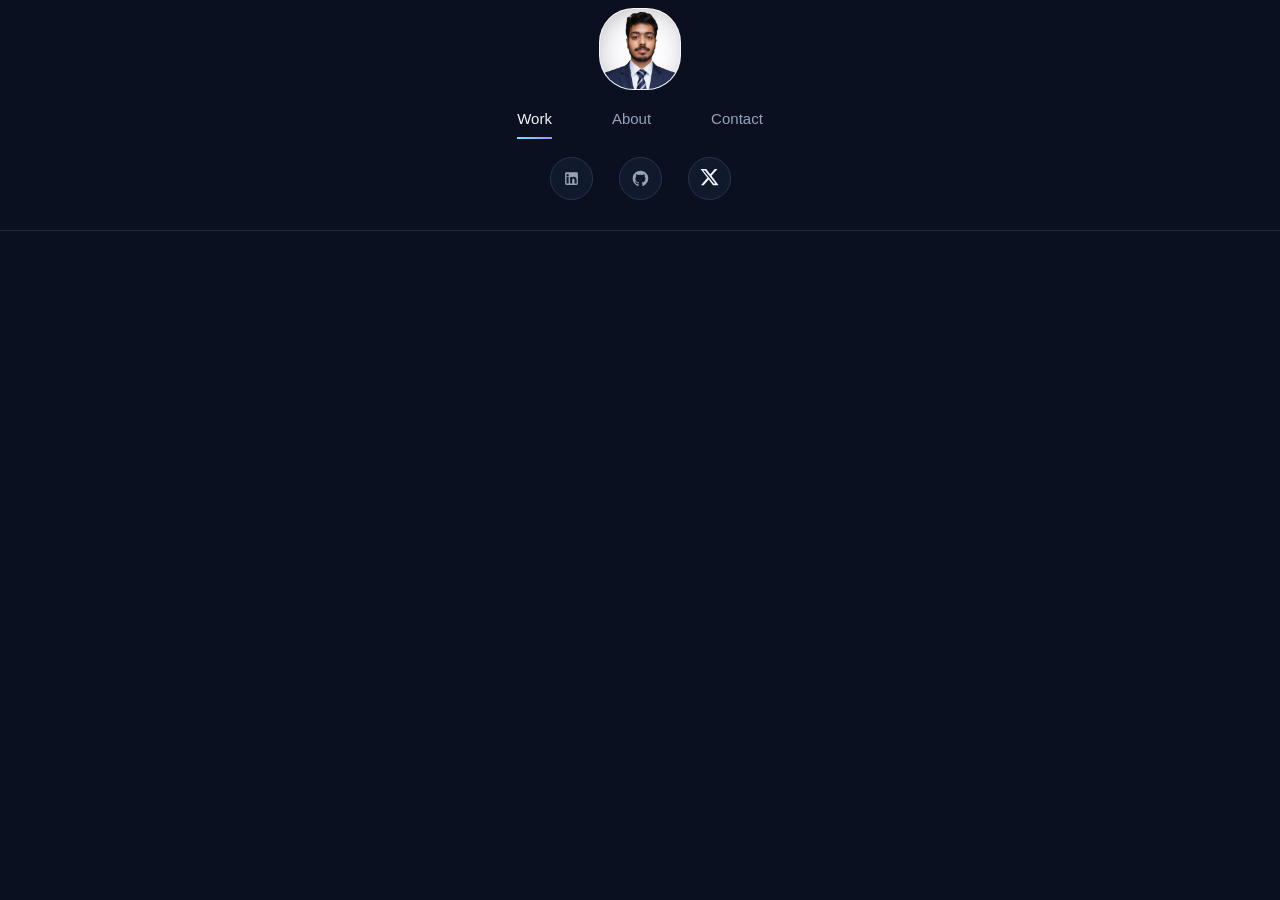
==== Portfolio/index.html @ a5d8238b "Add files via upload" ====
<!DOCTYPE html>
<html lang="en">

<head>
  <meta charset="UTF-8" />
  <meta name="viewport" content="width=device-width, initial-scale=1.0" />
  <meta name="description" content="Minimal personal portfolio navigation" />
  <title>Portfolio Navbar</title>
  <link rel="stylesheet" href="style.css" />
  <link rel="stylesheet" href="header.css">
<script src="header-loader.js" defer></script>
</head>

<body>
  <div id="site-header"></div>
</body>

</html>
---- Portfolio/style.css ----
/* ============================================
   PORTFOLIO DESIGN SYSTEM
   Deep Navy + Electric Cyan + Violet
   ============================================ */

:root {
  --page-bg: #0B1020;
  --card-bg: #151D33;
  --text: #F1F5F9;
  --muted: #94A3B8;
  --accent: #67E8F9;
  --accent-violet: #A78BFA;
  --border: rgba(148, 163, 184, 0.18);
  --font: Georgia, "Times New Roman", serif;
  --nav-glass: rgba(11, 16, 32, 0.88);
}

/* ============================================
   GLOBAL RESET
   ============================================ */

*,
*::before,
*::after {
  box-sizing: border-box;
}

html {
  scroll-behavior: smooth;
  scroll-padding-top: 30px;
}

body {
  margin: 0;
  min-height: 100vh;
  background: var(--page-bg);
  color: var(--text);
  font-family: var(--font);
  line-height: 1.6;
  overflow-x: hidden;
}

/* Selection color */

::selection {
  background: rgba(103, 232, 249, 0.25);
  color: #FFFFFF;
}

/* Images */

img,
svg {
  max-width: 100%;
}

/* ============================================
   SITE NAVIGATION HEADER
   ============================================ */

.site-header {
  position: relative;
  z-index: 100;

  display: flex;
  flex-direction: column;
  align-items: center;

  width: 100%;
  min-height: 50px;
  padding: 22px 24px 30px;

  background: var(--nav-glass);
  border-bottom: 1px solid var(--border);

  backdrop-filter: blur(18px);
  -webkit-backdrop-filter: blur(18px);
}

/* Logo */

.brand {
  display: block;
  width: 100px;
  height: 82px;
  margin-bottom: 18px;
  flex-shrink: 0;
}

.brand img {
  display: block;
  width: 100%;
  height: 100%;
  object-fit: contain;
  border-radius: 50%;

  transition:
    transform 0.3s ease,
    filter 0.3s ease;
}

.brand:hover img {
  transform: scale(1.05);
  filter: drop-shadow(0 0 12px rgba(103, 232, 249, 0.22));
}

/* ============================================
   MAIN NAVIGATION
   ============================================ */

.main-navigation {
  display: flex;
  align-items: center;
  justify-content: center;
  flex-wrap: wrap;
  gap: clamp(24px, 5vw, 54px);
}

.nav-link {
  position: relative;
  display: inline-block;

  color: var(--muted);
  text-decoration: none;

  font-family: Arial, Helvetica, sans-serif;
  font-size: clamp(15px, 1.4vw, 18px);
  line-height: 1.5;
  font-weight: 500;
  letter-spacing: 0.3px;

  transition:
    color 0.25s ease,
    transform 0.25s ease;
}

/* Animated underline */

.nav-link::after {
  content: "";
  position: absolute;
  left: 0;
  bottom: -6px;

  width: 100%;
  height: 2px;

  background: linear-gradient(
    90deg,
    var(--accent),
    var(--accent-violet)
  );

  transform: scaleX(0);
  transform-origin: left;
  transition: transform 0.25s ease;
}

.nav-link:hover,
.nav-link:focus-visible,
.nav-link.active {
  color: var(--text);
}

.nav-link:hover {
  transform: translateY(-1px);
}

.nav-link:hover::after,
.nav-link:focus-visible::after,
.nav-link.active::after {
  transform: scaleX(1);
}

.nav-link:focus-visible {
  outline: 2px solid var(--accent);
  outline-offset: 7px;
  border-radius: 2px;
}

/* ============================================
   SOCIAL MEDIA LINKS
   ============================================ */

.social-links {
  display: flex;
  align-items: center;
  justify-content: center;
  flex-wrap: wrap;
  gap: 26px;

  margin-top: 24px;
}

.social-links a {
  display: inline-flex;
  align-items: center;
  justify-content: center;

  width: 42px;
  height: 42px;

  color: var(--muted);
  text-decoration: none;

  background: rgba(21, 29, 51, 0.65);
  border: 1px solid var(--border);
  border-radius: 50%;

  transition:
    color 0.25s ease,
    background 0.25s ease,
    border-color 0.25s ease,
    transform 0.25s ease,
    box-shadow 0.25s ease;
}

.social-links svg {
  display: block;
  width: 19px;
  height: 19px;
  fill: currentColor;
}

.social-links a:hover {
  color: var(--accent);
  background: rgba(103, 232, 249, 0.08);
  border-color: rgba(103, 232, 249, 0.55);

  transform: translateY(-4px);

  box-shadow: 0 8px 22px rgba(103, 232, 249, 0.08);
}

.social-links a:focus-visible {
  outline: 2px solid var(--accent);
  outline-offset: 4px;
}

/* Special social icon styles */

.social-x {
  font-size: 21px;
  font-weight: 300;
}

.social-behance {
  font-family: Arial, sans-serif;
  font-size: 19px;
  font-weight: 800;
  letter-spacing: -1px;
}

.social-dribbble svg {
  fill: none;
  stroke: currentColor;
  stroke-width: 1.45;
}

/* ============================================
   MOBILE NAVIGATION BUTTON
   ============================================ */

.menu-toggle {
  display: none;

  align-items: center;
  justify-content: center;
  flex-direction: column;
  gap: 5px;

  width: 42px;
  height: 42px;
  padding: 9px;

  color: var(--text);
  background: rgba(21, 29, 51, 0.85);
  border: 1px solid var(--border);
  border-radius: 12px;

  cursor: pointer;
  transition:
    border-color 0.25s ease,
    background 0.25s ease;
}

.menu-toggle:hover {
  background: var(--card-bg);
  border-color: var(--accent);
}

.menu-toggle span {
  display: block;
  width: 100%;
  height: 2px;

  background: var(--text);
  border-radius: 4px;

  transition:
    transform 0.25s ease,
    opacity 0.25s ease;
}

.menu-toggle[aria-expanded="true"] span:first-child {
  transform: translateY(7px) rotate(45deg);
}

.menu-toggle[aria-expanded="true"] span:nth-child(2) {
  opacity: 0;
}

.menu-toggle[aria-expanded="true"] span:last-child {
  transform: translateY(-7px) rotate(-45deg);
}

/* Optional demo content */

.demo-content {
  display: none;
}

/* ============================================
   MOBILE RESPONSIVE DESIGN
   ============================================ */

@media (max-width: 600px) {
  .site-header {
    min-height: 0;
    padding: 18px 20px 25px;
  }

  .brand {
    width: 78px;
    height: 70px;
    margin-bottom: 18px;
  }

  .menu-toggle {
    display: flex;

    position: absolute;
    top: 20px;
    right: 18px;
  }

  .main-navigation {
    display: none;

    flex-direction: column;
    align-items: center;
    gap: 18px;

    width: 100%;
    padding: 20px 0 5px;
  }

  .main-navigation.is-open {
    display: flex;
  }

  .nav-link {
    font-size: 21px;
  }

  .social-links {
    gap: 17px;
    margin-top: 22px;
  }

  .social-links a {
    width: 39px;
    height: 39px;
  }
}

/* ============================================
   REDUCED MOTION ACCESSIBILITY
   ============================================ */

@media (prefers-reduced-motion: reduce) {
  html {
    scroll-behavior: auto;
  }

  *,
  *::before,
  *::after {
    animation-duration: 0.01ms !important;
    animation-iteration-count: 1 !important;
    transition-duration: 0.01ms !important;
  }
}
---- Portfolio/header.css ----
/* =========================================
   MODERN PORTFOLIO HEADER
   Deep Navy + Cyan + Violet
   ========================================= */

.portfolio-header {
  --header-bg: #0B1020;
  --header-text: #F1F5F9;
  --header-muted: #94A3B8;
  --header-cyan: #67E8F9;
  --header-violet: #A78BFA;
  --header-border: rgba(148, 163, 184, 0.19);

  position: relative;
  z-index: 100;

  display: flex;
  flex-direction: column;
  align-items: center;

  width: 100%;
  padding: 8px 24px 30px;

  background: var(--header-bg);
  border-bottom: 1px solid var(--header-border);

  font-family: "DM Sans", Arial, sans-serif;
  isolation: isolate;
}

/* Profile logo */

.portfolio-header__brand {
  display: block;
  width: 82px;
  height: 82px;
  margin-bottom: 15px;
  flex-shrink: 0;

  overflow: hidden;
  border-radius: 42%;

  background: #F1F5F9;
  border: 1px solid rgba(255, 255, 255, 0.12);

  transition:
    transform 0.3s ease,
    box-shadow 0.3s ease;
}

.portfolio-header__brand img {
  display: block;
  width: 100%;
  height: 100%;
  object-fit: cover;
  object-position: center top;
}

.portfolio-header__brand:hover {
  transform: translateY(-2px);

  box-shadow:
    0 0 0 3px rgba(103, 232, 249, 0.08),
    0 8px 28px rgba(103, 232, 249, 0.12);
}

/* Navigation */

.portfolio-header__nav {
  display: flex;
  align-items: center;
  justify-content: center;
  flex-wrap: wrap;

  gap: clamp(28px, 5.5vw, 60px);
}

.portfolio-header__link {
  position: relative;
  display: inline-block;
  padding: 3px 0 8px;

  color: var(--header-muted);
  text-decoration: none;

  font-size: 15px;
  font-weight: 500;
  line-height: 1.5;

  transition: color 0.25s ease;
}

/* Animated underline */

.portfolio-header__link::after {
  content: "";
  position: absolute;
  right: 0;
  bottom: 0;
  left: 0;

  height: 2px;

  background: linear-gradient(
    90deg,
    var(--header-cyan),
    var(--header-violet)
  );

  transform: scaleX(0);
  transform-origin: center;

  transition: transform 0.25s ease;
}

/* Hover and active states */

.portfolio-header__link:hover,
.portfolio-header__link:focus-visible,
.portfolio-header__link.is-active {
  color: var(--header-text);
}

.portfolio-header__link:hover::after,
.portfolio-header__link:focus-visible::after,
.portfolio-header__link.is-active::after {
  transform: scaleX(1);
}

.portfolio-header__link:focus-visible {
  outline: 2px solid var(--header-cyan);
  outline-offset: 5px;
}

/* Social icons */

.portfolio-header__socials {
  display: flex;
  align-items: center;
  justify-content: center;
  gap: 26px;

  margin-top: 18px;
}

.portfolio-header__social {
  display: grid;
  place-items: center;

  width: 43px;
  height: 43px;
  flex-shrink: 0;

  color: var(--header-muted);
  text-decoration: none;

  background: #11192C;
  border: 1px solid #29344A;
  border-radius: 50%;

  transition:
    color 0.25s ease,
    background 0.25s ease,
    border-color 0.25s ease,
    transform 0.25s ease,
    box-shadow 0.25s ease;
}

.portfolio-header__social svg {
  display: block;
  width: 17px;
  height: 17px;
  fill: currentColor;
}

.portfolio-header__social:hover {
  color: var(--header-cyan);
  background: #17243A;

  border-color: rgba(103, 232, 249, 0.45);
  transform: translateY(-3px);

  box-shadow:
    0 6px 20px rgba(103, 232, 249, 0.08);
}

.portfolio-header__social:focus-visible {
  outline: 2px solid var(--header-cyan);
  outline-offset: 4px;
}

/* Mobile hamburger */

.portfolio-header__toggle {
  display: none;

  align-items: center;
  justify-content: center;
  flex-direction: column;
  gap: 5px;

  width: 40px;
  height: 40px;
  padding: 9px;

  position: absolute;
  top: 24px;
  right: 18px;

  background: #11192C;
  border: 1px solid #29344A;
  border-radius: 11px;

  cursor: pointer;
}

.portfolio-header__toggle span {
  display: block;
  width: 100%;
  height: 2px;

  background: var(--header-text);
  border-radius: 4px;

  transition:
    transform 0.25s ease,
    opacity 0.25s ease;
}

.portfolio-header__toggle[aria-expanded="true"] span:first-child {
  transform: translateY(7px) rotate(45deg);
}

.portfolio-header__toggle[aria-expanded="true"] span:nth-child(2) {
  opacity: 0;
}

.portfolio-header__toggle[aria-expanded="true"] span:last-child {
  transform: translateY(-7px) rotate(-45deg);
}

.portfolio-header__toggle:focus-visible {
  outline: 2px solid var(--header-cyan);
  outline-offset: 4px;
}

/* Mobile layout */

@media (max-width: 560px) {
  .portfolio-header {
    padding: 10px 18px 24px;
  }

  .portfolio-header__brand {
    width: 72px;
    height: 72px;
    margin-bottom: 18px;
  }

  .portfolio-header__toggle {
    display: flex;
  }

  .portfolio-header__nav {
    display: none;

    width: 100%;
    flex-direction: column;
    gap: 12px;

    padding: 16px 0 5px;
  }

  .portfolio-header__nav.is-open {
    display: flex;
  }

  .portfolio-header__link {
    font-size: 16px;
  }

  .portfolio-header__socials {
    gap: 20px;
    margin-top: 18px;
  }

  .portfolio-header__social {
    width: 40px;
    height: 40px;
  }
}

/* Reduced motion */

@media (prefers-reduced-motion: reduce) {
  .portfolio-header *,
  .portfolio-header *::before,
  .portfolio-header *::after {
    transition-duration: 0.01ms !important;
  }
}

/* Ensure the X icon is visible */
.portfolio-header__social[aria-label="X"] {
    display: grid;
    place-items: center;
    visibility: visible;
    opacity: 1;
    color: #F1F5F9;
}

.portfolio-header__social[aria-label="X"] svg {
    display: block;
    width: 20px;
    height: 20px;
    fill: currentColor;
}

.portfolio-header__social[aria-label="X"] svg path {
    fill: currentColor;
}
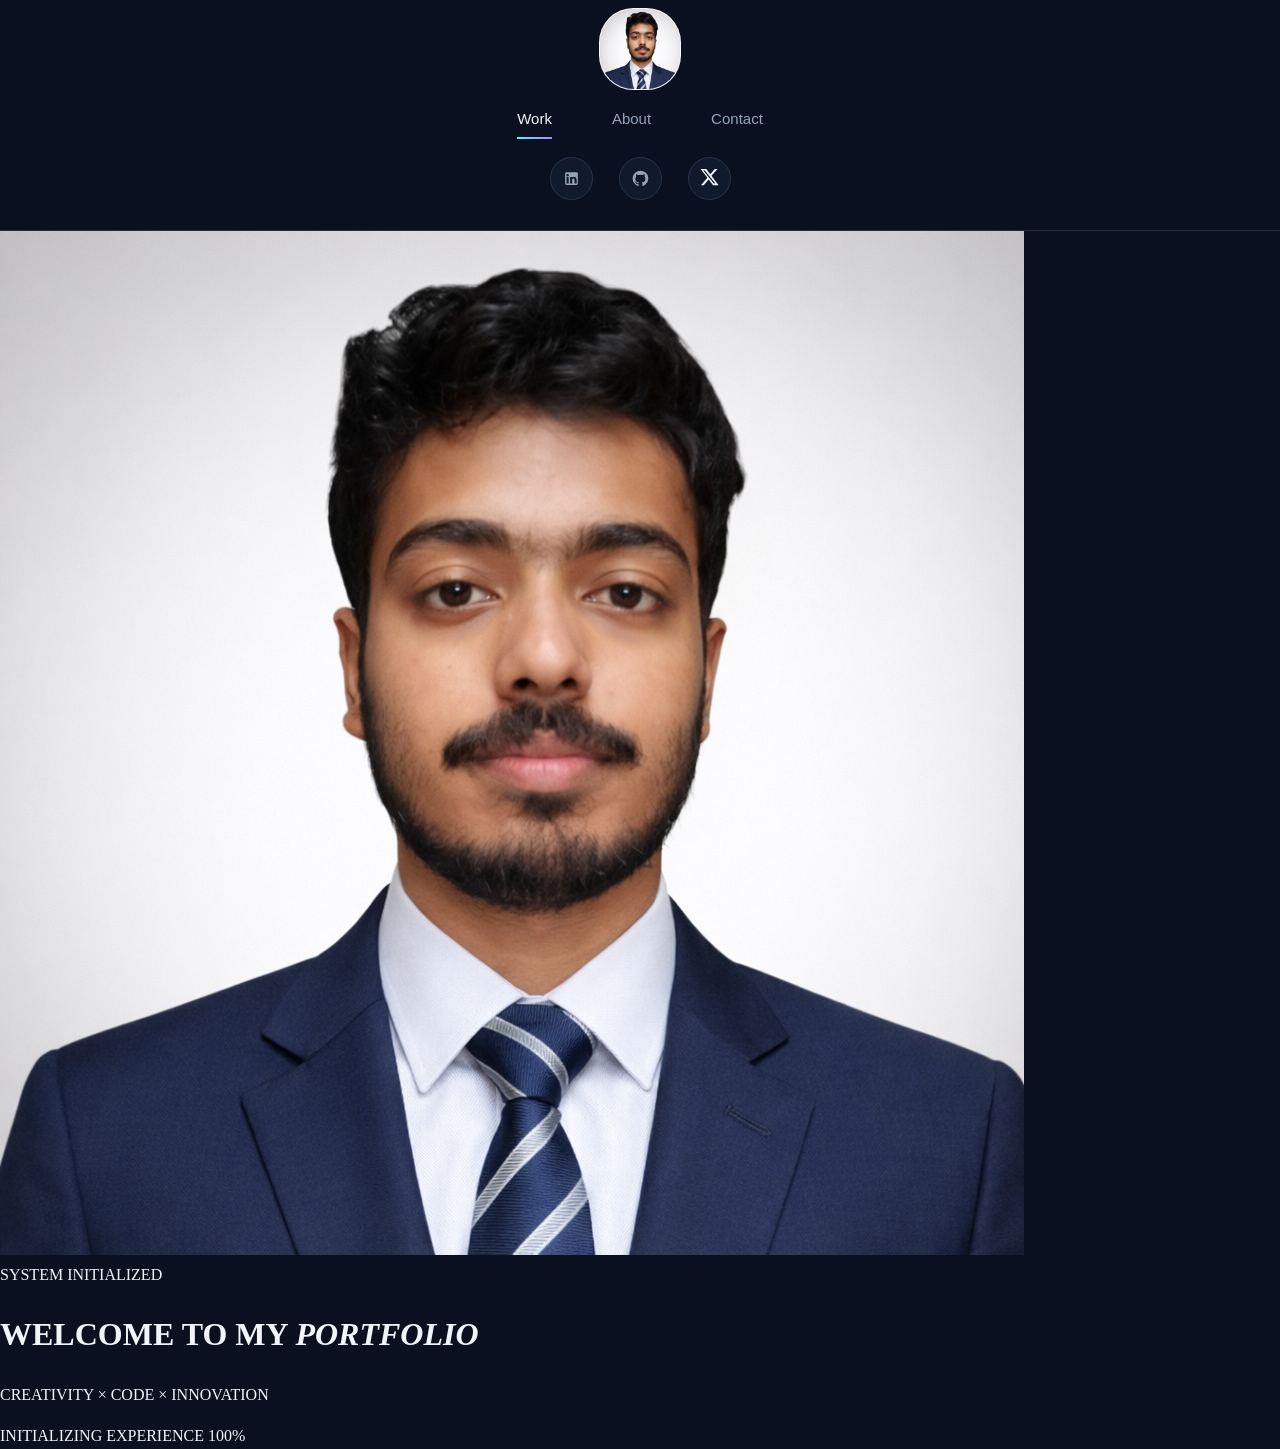
==== commit 0076186d: "Add futuristic intro section to portfolio Added futuristic portfolio intro section with animations a" ====
--- a/Portfolio/index.html
+++ b/Portfolio/index.html
@@ -8,11 +8,58 @@
   <title>Portfolio Navbar</title>
   <link rel="stylesheet" href="style.css" />
   <link rel="stylesheet" href="header.css">
+  <link rel="stylesheet" href="ani.css">
+
 <script src="header-loader.js" defer></script>
+
 </head>
 
 <body>
   <div id="site-header"></div>
+
+  <!-- Futuristic Portfolio Intro -->
+<div class="portfolio-intro" id="portfolioIntro">
+    <div class="intro-grid"></div>
+    <div class="intro-glow"></div>
+
+    <div class="intro-content">
+        <div class="intro-orbit orbit-one"></div>
+        <div class="intro-orbit orbit-two"></div>
+
+        <div class="intro-image-wrap">
+            <div class="image-scanner"></div>
+            <img src="dk.jpeg" alt="My Profile" class="intro-image">
+        </div>
+
+        <div class="intro-label">
+            <span class="status-dot"></span>
+            SYSTEM INITIALIZED
+        </div>
+
+        <h1 class="intro-title">
+            <span>WELCOME TO</span>
+            <strong>MY <em>PORTFOLIO</em></strong>
+        </h1>
+
+        <p class="intro-subtitle">
+            CREATIVITY <span>×</span> CODE <span>×</span> INNOVATION
+        </p>
+
+        <div class="intro-progress">
+            <div class="intro-progress-fill"></div>
+        </div>
+
+        <div class="intro-loading">
+            <span>INITIALIZING EXPERIENCE</span>
+            <span class="loading-percent">100%</span>
+        </div>
+    </div>
+
+    <div class="intro-corner corner-tl"></div>
+    <div class="intro-corner corner-tr"></div>
+    <div class="intro-corner corner-bl"></div>
+    <div class="intro-corner corner-br"></div>
+</div>
 </body>
 
-</html>+</html>
